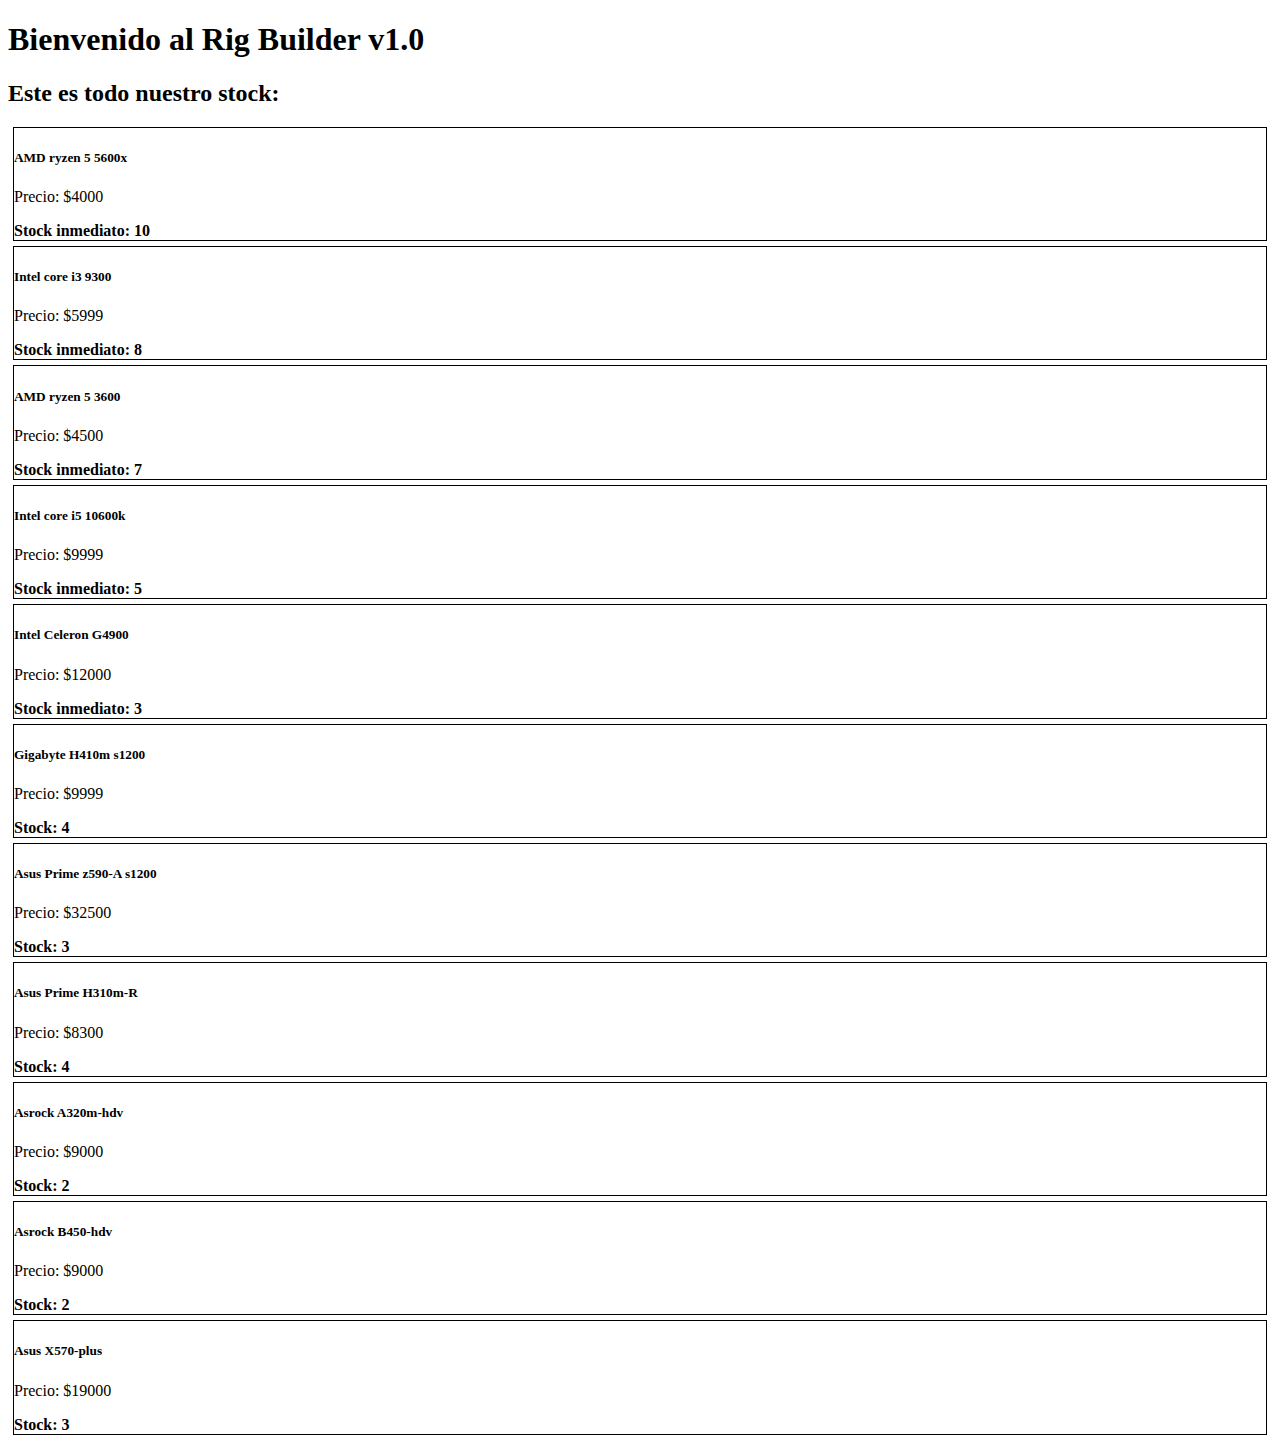
==== index.html @ c424ca00 "first commit" ====
<!DOCTYPE html>
<html lang="en">
<head>
    <meta charset="UTF-8">
    <meta http-equiv="X-UA-Compatible" content="IE=edge">
    <meta name="viewport" content="width=device-width, initial-scale=1.0">
    <link rel="stylesheet" href="style.css">
    <title>Rig Builder</title>
</head>
<body>
    <h1>Bienvenido al Rig Builder v1.0</h1>

    <h2>Este es todo nuestro stock:</h2>

    <script src="builder.js"></script>
    
</body>
</html>
---- style.css ----
div {
    border: 1px solid black;
    padding: 0;
    margin: 5px;
}
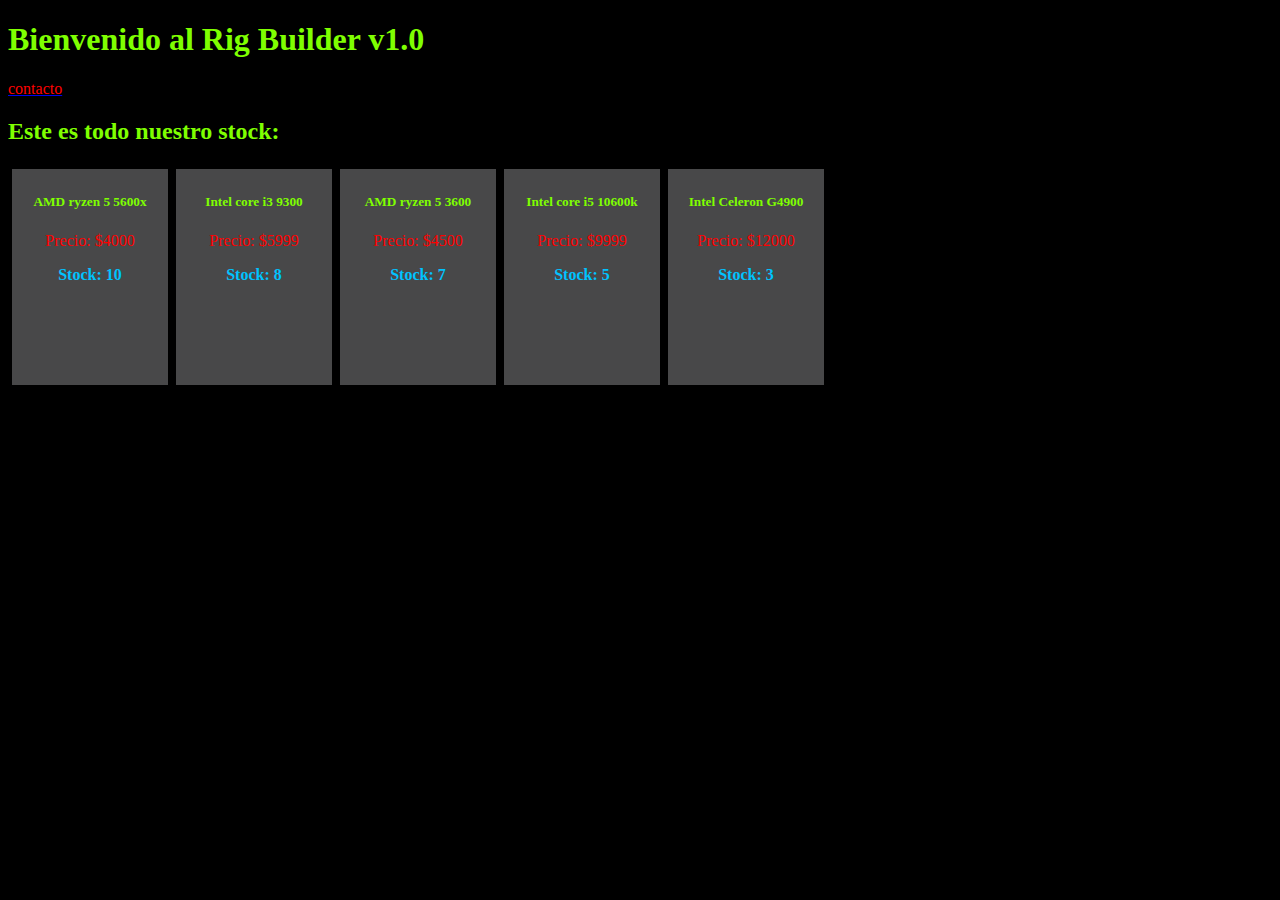
==== commit 3d3f0f8a: "adding jqeuery" ====
--- a/index.html
+++ b/index.html
@@ -5,14 +5,20 @@
     <meta http-equiv="X-UA-Compatible" content="IE=edge">
     <meta name="viewport" content="width=device-width, initial-scale=1.0">
     <link rel="stylesheet" href="style.css">
-    <title>Rig Builder</title>
+    <title>Rig Builder</title> 
+    <script src="https://code.jquery.com/jquery-3.6.0.min.js" integrity="sha256-/xUj+3OJU5yExlq6GSYGSHk7tPXikynS7ogEvDej/m4=" crossorigin="anonymous"></script>
 </head>
 <body>
     <h1>Bienvenido al Rig Builder v1.0</h1>
 
-    <h2>Este es todo nuestro stock:</h2>
+    <a href="contacto.html"><p>contacto</p></a>
 
+    <h2 id="titulo">Este es todo nuestro stock:</h2>
+    
+
+    <script src="carrito.js"></script>
     <script src="builder.js"></script>
     
 </body>
-</html>+
+</html>
--- a/style.css
+++ b/style.css
@@ -1,5 +1,46 @@
+body {
+    background-color: rgb(0, 0, 0);
+}
+h1, h2 , h3{
+    color: chartreuse;
+}
+
+p {
+    color: rgb(255, 0, 0);
+}
+
+b {
+    color: rgb(0, 195, 255);
+}
+
+h5 {
+    color: chartreuse;
+}
 div {
     border: 1px solid black;
     padding: 0;
     margin: 5px;
+}
+
+.procesadoresEnStock, .mothersEnStock, .ramsEnStock, .discosEnStock {
+    background-color: rgb(72, 72, 73);
+    width: 150px;
+    height: 210px;
+    display: inline-block;
+    text-align: center;
+    margin: 3px;
+    padding: 3px;
+}
+
+.procesadoresEnStock:hover, .mothersEnStock:hover, .ramsEnStock:hover, .discosEnStock:hover{
+    background-color: rgb(61, 61, 87);
+}
+
+.carrito {
+    background-color: rgb(72, 72, 73);
+    width:  150px;
+    height: 80px;
+    text-align: center;
+    margin: 3px;
+    padding: 3px;
 }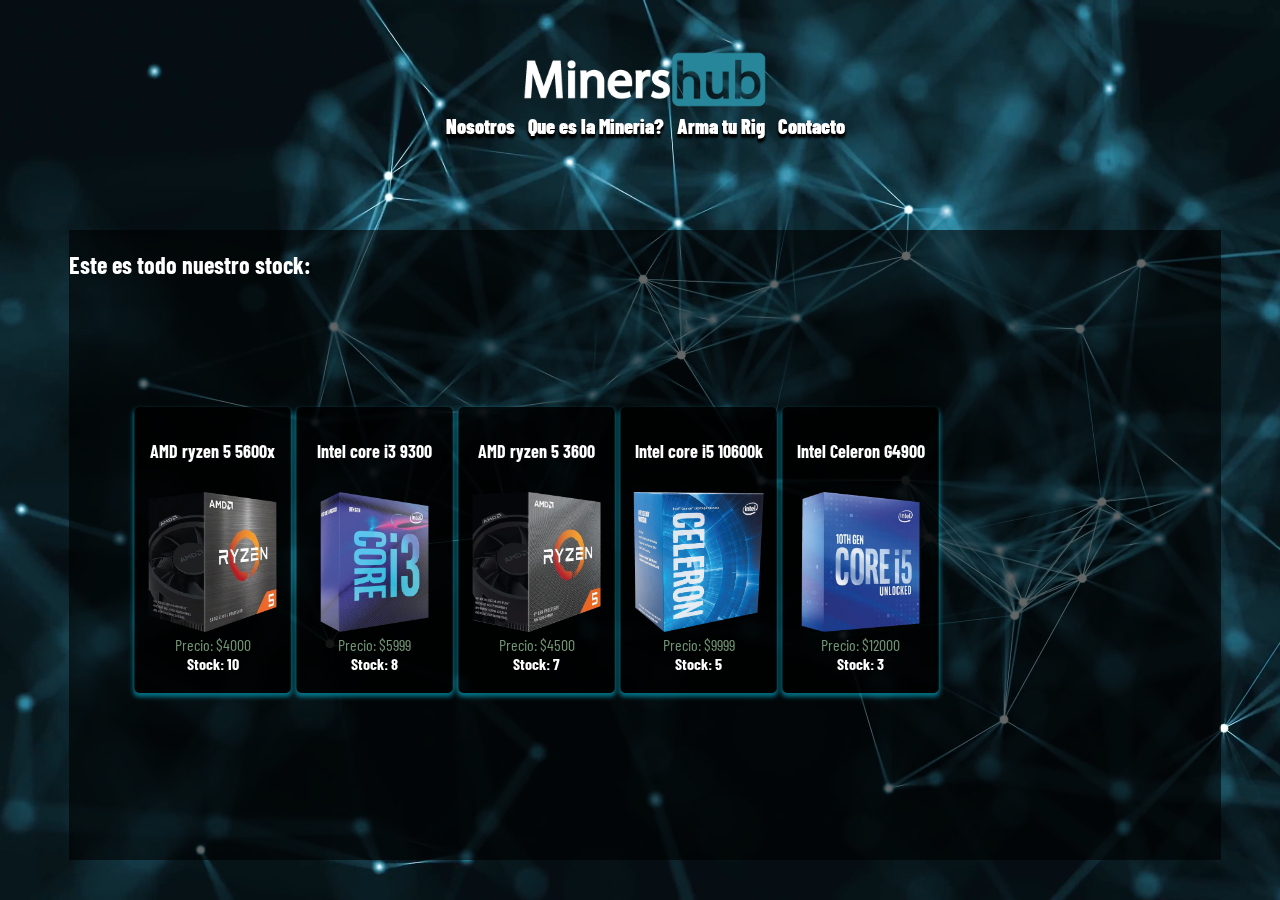
==== commit e811f3c3: "trabajo de css" ====
--- a/index.html
+++ b/index.html
@@ -4,17 +4,35 @@
     <meta charset="UTF-8">
     <meta http-equiv="X-UA-Compatible" content="IE=edge">
     <meta name="viewport" content="width=device-width, initial-scale=1.0">
+    <link href="https://fonts.googleapis.com/css2?family=Barlow+Condensed:wght@100&display=swap" rel="stylesheet">
     <link rel="stylesheet" href="style.css">
     <title>Rig Builder</title> 
     <script src="https://code.jquery.com/jquery-3.6.0.min.js" integrity="sha256-/xUj+3OJU5yExlq6GSYGSHk7tPXikynS7ogEvDej/m4=" crossorigin="anonymous"></script>
 </head>
 <body>
-    <h1>Bienvenido al Rig Builder v1.0</h1>
+    
+    <div id="header">
+      <img src="Media/logo.png" class="logo">
+      <ul>
+        <li><a class="links" href="contacto.html">Nosotros</a></li>
+        <li><a class="links" href="contacto.html">Que es la Mineria?</a></li>
+        <li><a class="links" href="contacto.html">Arma tu Rig</a></li>
+        <li><a class="links" href="contacto.html">Contacto</a></li>
+      </ul>
+      
+    </div>
+    
 
-    <a href="contacto.html"><p>contacto</p></a>
+    
 
-    <h2 id="titulo">Este es todo nuestro stock:</h2>
+    <div id="shadeBG">
+      <h2 id="titulo">Este es todo nuestro stock:</h2>
+      <div id="app">
+      </div>  
+    </div>
     
+    <video src="Media/neural.mp4" id="videoBG" autoplay muted loop></video>
+
 
     <script src="carrito.js"></script>
     <script src="builder.js"></script>
--- a/style.css
+++ b/style.css
@@ -1,39 +1,115 @@
+* {
+    font-family: 'Barlow Condensed', sans-serif;
+}
 body {
-    background-color: rgb(0, 0, 0);
+    margin: 0;
+    padding: 0;
 }
+
+#header{
+    position: fixed;
+    top: 10%;
+    left: 50%;
+    transform: translate(-50%,-50%);
+    width: fit-content;
+    
+}
+
+.logo {
+    display: block;
+    margin: auto;
+    height: 54px;
+    width: auto;
+    
+}
+
+#shadeBG{
+    position: fixed;
+    top: 60%;
+    left: 50%;
+    transform: translate(-50%,-50%);
+    background: rgb(0, 0, 0, 0.6);
+    width: 90%;
+    height: 70%;
+    overflow-y: hidden;
+}
+
+#videoBG {
+    position: fixed;
+    z-index: -1;
+    
+}
+
+ul {
+    padding: 0;
+    margin: 0;
+    margin-top: 7px;
+}
+ul li {
+    display: inline;
+    margin: 5px;
+}
+
+a {
+    text-decoration: none;
+    color: rgb(255, 255, 255);
+    font-size: 20px;
+    font-weight: 900;
+    text-shadow: 0px 3px 2px black, 0px 2px 1px black, 0px 4px 3px black, 0px 1px 1px black;
+}
+
+a:hover {
+    text-shadow: 3px 3px 10px rgba(0, 217, 255, 0.7);
+}
+
+
 h1, h2 , h3{
-    color: chartreuse;
+    color: rgb(255, 255, 255);
 }
 
 p {
-    color: rgb(255, 0, 0);
+    color: rgb(114, 150, 118);
+    margin: 0 3px 0 3px;
 }
 
 b {
-    color: rgb(0, 195, 255);
+    color: rgb(255, 255, 255);
+    
 }
 
 h5 {
-    color: chartreuse;
+    font-size: large;
+    color: rgb(255, 255, 255);
 }
+
 div {
-    border: 1px solid black;
     padding: 0;
     margin: 5px;
 }
 
+#app {
+    position: fixed;
+    top: 50%;
+    left: 50%;
+    transform: translate(-50%,-50%);
+    width: 90%;
+}
+
 .procesadoresEnStock, .mothersEnStock, .ramsEnStock, .discosEnStock {
-    background-color: rgb(72, 72, 73);
+    background-color: rgba(0, 0, 0, 0.795);
     width: 150px;
-    height: 210px;
+    height: 280px;
     display: inline-block;
     text-align: center;
     margin: 3px;
     padding: 3px;
+    border-radius: 5px;
+    box-shadow: 0px 3px 4px 1px rgba(0, 217, 255, 0.479);
 }
 
 .procesadoresEnStock:hover, .mothersEnStock:hover, .ramsEnStock:hover, .discosEnStock:hover{
-    background-color: rgb(61, 61, 87);
+    background-color: rgb(0, 0, 0);
+    transform: scale(1.03);
 }
 
 .carrito {
@@ -43,4 +119,24 @@
     text-align: center;
     margin: 3px;
     padding: 3px;
+}
+
+.imagenes-proce{
+    height: 50%;
+    width: auto;
+}
+
+
+
+@media (min-aspect-ratio: 16/9) {
+    #videoBG {
+        width:100%;
+        height: auto;
+    }
+}
+@media (max-aspect-ratio: 16/9) {
+    #videoBG { 
+        width:auto;
+        height: 100%;
+    }
 }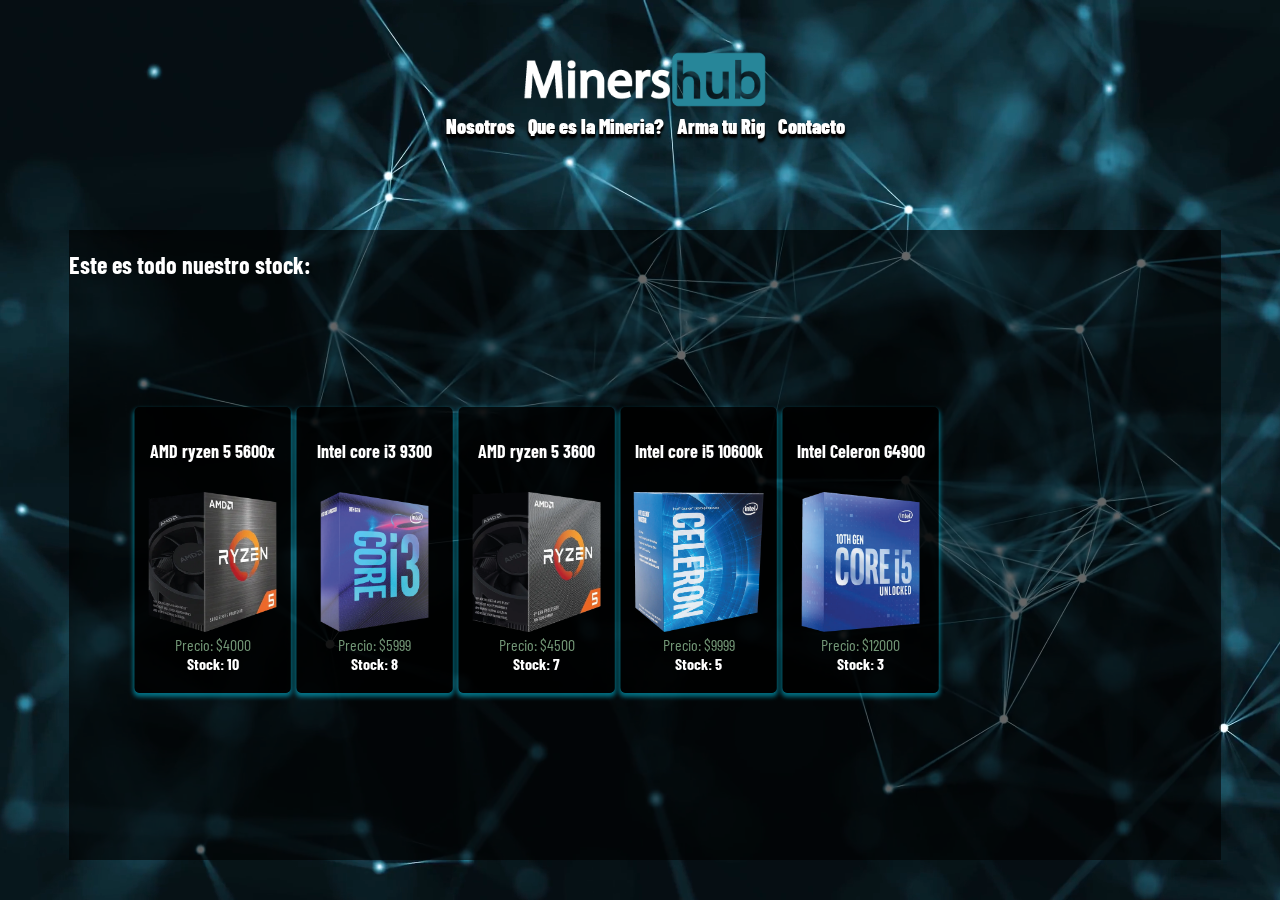
==== commit 073ce79a: "Add files via upload" ====
--- a/index.html
+++ b/index.html
@@ -1,42 +1,42 @@
-<!DOCTYPE html>
-<html lang="en">
-<head>
-    <meta charset="UTF-8">
-    <meta http-equiv="X-UA-Compatible" content="IE=edge">
-    <meta name="viewport" content="width=device-width, initial-scale=1.0">
-    <link href="https://fonts.googleapis.com/css2?family=Barlow+Condensed:wght@100&display=swap" rel="stylesheet">
-    <link rel="stylesheet" href="style.css">
-    <title>Rig Builder</title> 
-    <script src="https://code.jquery.com/jquery-3.6.0.min.js" integrity="sha256-/xUj+3OJU5yExlq6GSYGSHk7tPXikynS7ogEvDej/m4=" crossorigin="anonymous"></script>
-</head>
-<body>
-    
-    <div id="header">
-      <img src="Media/logo.png" class="logo">
-      <ul>
-        <li><a class="links" href="contacto.html">Nosotros</a></li>
-        <li><a class="links" href="contacto.html">Que es la Mineria?</a></li>
-        <li><a class="links" href="contacto.html">Arma tu Rig</a></li>
-        <li><a class="links" href="contacto.html">Contacto</a></li>
-      </ul>
-      
-    </div>
-    
-
-    
-
-    <div id="shadeBG">
-      <h2 id="titulo">Este es todo nuestro stock:</h2>
-      <div id="app">
-      </div>  
-    </div>
-    
-    <video src="Media/neural.mp4" id="videoBG" autoplay muted loop></video>
-
-
-    <script src="carrito.js"></script>
-    <script src="builder.js"></script>
-    
-</body>
-
-</html>
+<!DOCTYPE html>
+<html lang="en">
+<head>
+    <meta charset="UTF-8">
+    <meta http-equiv="X-UA-Compatible" content="IE=edge">
+    <meta name="viewport" content="width=device-width, initial-scale=1.0">
+    <link href="https://fonts.googleapis.com/css2?family=Barlow+Condensed:wght@100&display=swap" rel="stylesheet">
+    <link rel="stylesheet" href="style.css">
+    <title>Rig Builder</title> 
+    <script src="https://code.jquery.com/jquery-3.6.0.min.js" integrity="sha256-/xUj+3OJU5yExlq6GSYGSHk7tPXikynS7ogEvDej/m4=" crossorigin="anonymous"></script>
+</head>
+<body>
+    
+    <div id="header">
+      <img src="Media/logo.png" class="logo">
+      <ul>
+        <li><a class="links" href="contacto.html">Nosotros</a></li>
+        <li><a class="links" href="contacto.html">Que es la Mineria?</a></li>
+        <li><a class="links" href="contacto.html">Arma tu Rig</a></li>
+        <li><a class="links" href="contacto.html">Contacto</a></li>
+      </ul>
+      
+    </div>
+    
+
+    
+
+    <div id="shadeBG">
+      <h2 id="titulo">Este es todo nuestro stock:</h2>
+      <div id="app">
+      </div>  
+    </div>
+    
+    <video src="Media/neural.mp4" id="videoBG" autoplay muted loop></video>
+
+
+    <script src="carrito.js"></script>
+    <script src="builder.js"></script>
+    
+</body>
+
+</html>
--- a/style.css
+++ b/style.css
@@ -1,142 +1,142 @@
-* {
-    font-family: 'Barlow Condensed', sans-serif;
-}
-body {
-    margin: 0;
-    padding: 0;
-}
-
-#header{
-    position: fixed;
-    top: 10%;
-    left: 50%;
-    transform: translate(-50%,-50%);
-    width: fit-content;
-    
-}
-
-.logo {
-    display: block;
-    margin: auto;
-    height: 54px;
-    width: auto;
-    
-}
-
-#shadeBG{
-    position: fixed;
-    top: 60%;
-    left: 50%;
-    transform: translate(-50%,-50%);
-    background: rgb(0, 0, 0, 0.6);
-    width: 90%;
-    height: 70%;
-    overflow-y: hidden;
-}
-
-#videoBG {
-    position: fixed;
-    z-index: -1;
-    
-}
-
-ul {
-    padding: 0;
-    margin: 0;
-    margin-top: 7px;
-}
-ul li {
-    display: inline;
-    margin: 5px;
-}
-
-a {
-    text-decoration: none;
-    color: rgb(255, 255, 255);
-    font-size: 20px;
-    font-weight: 900;
-    text-shadow: 0px 3px 2px black, 0px 2px 1px black, 0px 4px 3px black, 0px 1px 1px black;
-}
-
-a:hover {
-    text-shadow: 3px 3px 10px rgba(0, 217, 255, 0.7);
-}
-
-
-h1, h2 , h3{
-    color: rgb(255, 255, 255);
-}
-
-p {
-    color: rgb(114, 150, 118);
-    margin: 0 3px 0 3px;
-}
-
-b {
-    color: rgb(255, 255, 255);
-    
-}
-
-h5 {
-    font-size: large;
-    color: rgb(255, 255, 255);
-}
-
-div {
-    padding: 0;
-    margin: 5px;
-}
-
-#app {
-    position: fixed;
-    top: 50%;
-    left: 50%;
-    transform: translate(-50%,-50%);
-    width: 90%;
-}
-
-.procesadoresEnStock, .mothersEnStock, .ramsEnStock, .discosEnStock {
-    background-color: rgba(0, 0, 0, 0.795);
-    width: 150px;
-    height: 280px;
-    display: inline-block;
-    text-align: center;
-    margin: 3px;
-    padding: 3px;
-    border-radius: 5px;
-    box-shadow: 0px 3px 4px 1px rgba(0, 217, 255, 0.479);
-}
-
-.procesadoresEnStock:hover, .mothersEnStock:hover, .ramsEnStock:hover, .discosEnStock:hover{
-    background-color: rgb(0, 0, 0);
-    transform: scale(1.03);
-}
-
-.carrito {
-    background-color: rgb(72, 72, 73);
-    width:  150px;
-    height: 80px;
-    text-align: center;
-    margin: 3px;
-    padding: 3px;
-}
-
-.imagenes-proce{
-    height: 50%;
-    width: auto;
-}
-
-
-
-@media (min-aspect-ratio: 16/9) {
-    #videoBG {
-        width:100%;
-        height: auto;
-    }
-}
-@media (max-aspect-ratio: 16/9) {
-    #videoBG { 
-        width:auto;
-        height: 100%;
-    }
+* {
+    font-family: 'Barlow Condensed', sans-serif;
+}
+body {
+    margin: 0;
+    padding: 0;
+}
+
+#header{
+    position: fixed;
+    top: 10%;
+    left: 50%;
+    transform: translate(-50%,-50%);
+    width: fit-content;
+    
+}
+
+.logo {
+    display: block;
+    margin: auto;
+    height: 54px;
+    width: auto;
+    
+}
+
+#shadeBG{
+    position: fixed;
+    top: 60%;
+    left: 50%;
+    transform: translate(-50%,-50%);
+    background: rgb(0, 0, 0, 0.6);
+    width: 90%;
+    height: 70%;
+    overflow-y: hidden;
+}
+
+#videoBG {
+    position: fixed;
+    z-index: -1;
+    
+}
+
+ul {
+    padding: 0;
+    margin: 0;
+    margin-top: 7px;
+}
+ul li {
+    display: inline;
+    margin: 5px;
+}
+
+a {
+    text-decoration: none;
+    color: rgb(255, 255, 255);
+    font-size: 20px;
+    font-weight: 900;
+    text-shadow: 0px 3px 2px black, 0px 2px 1px black, 0px 4px 3px black, 0px 1px 1px black;
+}
+
+a:hover {
+    text-shadow: 3px 3px 10px rgba(0, 217, 255, 0.7);
+}
+
+
+h1, h2 , h3{
+    color: rgb(255, 255, 255);
+}
+
+p {
+    color: rgb(114, 150, 118);
+    margin: 0 3px 0 3px;
+}
+
+b {
+    color: rgb(255, 255, 255);
+    
+}
+
+h5 {
+    font-size: large;
+    color: rgb(255, 255, 255);
+}
+
+div {
+    padding: 0;
+    margin: 5px;
+}
+
+#app {
+    position: fixed;
+    top: 50%;
+    left: 50%;
+    transform: translate(-50%,-50%);
+    width: 90%;
+}
+
+.procesadoresEnStock, .mothersEnStock, .ramsEnStock, .discosEnStock {
+    background-color: rgba(0, 0, 0, 0.795);
+    width: 150px;
+    height: 280px;
+    display: inline-block;
+    text-align: center;
+    margin: 3px;
+    padding: 3px;
+    border-radius: 5px;
+    box-shadow: 0px 3px 4px 1px rgba(0, 217, 255, 0.479);
+}
+
+.procesadoresEnStock:hover, .mothersEnStock:hover, .ramsEnStock:hover, .discosEnStock:hover{
+    background-color: rgb(0, 0, 0);
+    transform: scale(1.03);
+}
+
+.carrito {
+    background-color: rgb(72, 72, 73);
+    width:  150px;
+    height: 80px;
+    text-align: center;
+    margin: 3px;
+    padding: 3px;
+}
+
+.imagenes-proce{
+    height: 50%;
+    width: auto;
+}
+
+
+
+@media (min-aspect-ratio: 16/9) {
+    #videoBG {
+        width:100%;
+        height: auto;
+    }
+}
+@media (max-aspect-ratio: 16/9) {
+    #videoBG { 
+        width:auto;
+        height: 100%;
+    }
 }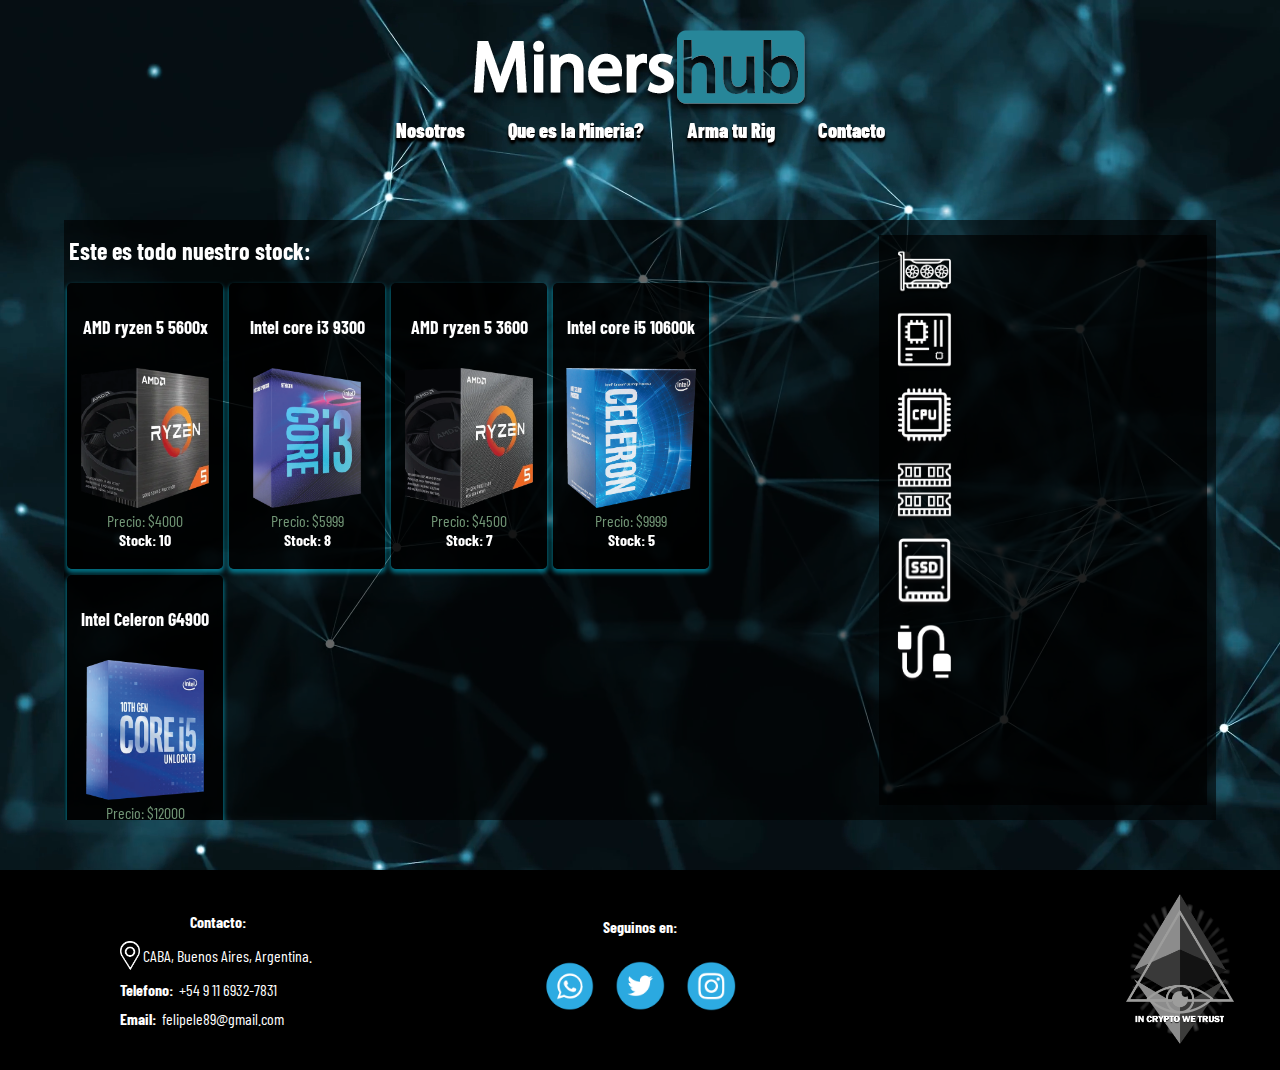
==== commit e73ed1a7: "Add files via upload" ====
--- a/index.html
+++ b/index.html
@@ -10,33 +10,92 @@
     <script src="https://code.jquery.com/jquery-3.6.0.min.js" integrity="sha256-/xUj+3OJU5yExlq6GSYGSHk7tPXikynS7ogEvDej/m4=" crossorigin="anonymous"></script>
 </head>
 <body>
-    
-    <div id="header">
-      <img src="Media/logo.png" class="logo">
-      <ul>
-        <li><a class="links" href="contacto.html">Nosotros</a></li>
-        <li><a class="links" href="contacto.html">Que es la Mineria?</a></li>
-        <li><a class="links" href="contacto.html">Arma tu Rig</a></li>
-        <li><a class="links" href="contacto.html">Contacto</a></li>
-      </ul>
+
+  <header>
+
+      <div id="logo">
+        <img src="Media/logo-blur.png" class="logo__img">
+      </div>
+
+      <div id="menu">
+        <ul>
+          <li><a class="links" href="contacto.html">Nosotros</a></li>
+          <li><a class="links" href="contacto.html">Que es la Mineria?</a></li>
+          <li><a class="links" href="contacto.html">Arma tu Rig</a></li>
+          <li><a class="links" href="contacto.html">Contacto</a></li>
+        </ul>
+      </div>
+      
+    </header>
+  <main>
+
+    <div id="shadeBG">
+
+      <div id="shadeBG__body">
+
+        <div id="shadeBG__body--header">
+          <h2 id="headerText">Este es todo nuestro stock:</h2>
+        </div>
+
+        <div id="shadeBG__body--app">
+          <div id="builder">
+          </div>
+        </div>
+      </div>
+
+      <div id="shadeBG__aside">
+        <div id="shadeBG__aside--rigInfo">
+          <img src="Media/gpu-logo.png" class="carrito-aside" id="gpu-logo">
+          <img src="Media/mother-logo_1.png" class="carrito-aside" id="mother-logo">
+          <img src="Media/cpu-logo_1.png" class="carrito-aside" id="cpu-logo">
+          <img src="Media/ram-logo.png" class="carrito-aside" id="ram-logo">
+          <img src="Media/ssd-logo.png" class="carrito-aside" id="ssd-logo">
+          <img src="Media/cables-logo.png"class="carrito-aside" id="cables-logo">
+        </div>
+      </div>
       
     </div>
-    
 
-    
+      
 
-    <div id="shadeBG">
-      <h2 id="titulo">Este es todo nuestro stock:</h2>
-      <div id="app">
-      </div>  
-    </div>
-    
-    <video src="Media/neural.mp4" id="videoBG" autoplay muted loop></video>
+  </main>  
+    <footer>
+        <div id="contacto-footer">
+          <b>Contacto:</b>
+          <div id="contacto-footerCenter">
+            <div class="contacto-linea" id="geo-linea">
+              <img src="Media/geo-logo2.png" class="geo"> <p>CABA, Buenos Aires, Argentina.</p>
+            </div>
 
+            <div class="contacto-linea">
+              <b>Telefono:</b> <p>+54 9 11 6932-7831</p>
+            </div>
+
+            <div class="contacto-linea">
+              <b>Email:</b> <p>felipele89@gmail.com</p>
+            </div>
+          </div>
+        </div>
+
+        <div id="redes-footer">
+          <b>Seguinos en:</b>
+          <div id="redes-footerImg">
+            <img src="Media/wpp-logo.png" class="media">
+            <img src="Media/tw-logo.png" class="media">
+            <img src="Media/ig-logo.png" class="media">
+          </div>
+        </div>
+
+        <div id="meme-logo">
+          <div id="meme-container">
+            <img src="Media/eth-icwt.png" id="meme-img">
+          </div>
+        </div>
+    </footer>
 
     <script src="carrito.js"></script>
     <script src="builder.js"></script>
-    
+  <video src="Media/neural.mp4" id="videoBG" autoplay muted loop></video>  
 </body>
 
 </html>
--- a/style.css
+++ b/style.css
@@ -1,37 +1,123 @@
 * {
     font-family: 'Barlow Condensed', sans-serif;
 }
+
 body {
     margin: 0;
     padding: 0;
-}
-
-#header{
-    position: fixed;
-    top: 10%;
-    left: 50%;
-    transform: translate(-50%,-50%);
-    width: fit-content;
-    
-}
-
-.logo {
-    display: block;
-    margin: auto;
+    display: flex;
+    flex-direction: column;
+}
+
+header {
+    display: flex;
+    flex-direction: column;
+    width: 100%;
+    height: 170px;
+    justify-content: center;
+    align-items: center;
+}
+
+main {
+    display: flex;
+    flex-direction: column;
+    width: 100%;
+    height: 700px;
+    justify-content: center;
+    align-items: center;
+}
+
+footer {
+    width: 100%;
+    height: 10%;
+}
+
+
+#logo {
     height: 54px;
     width: auto;
-    
+    margin-bottom: 20px;
+}
+
+.logo__img {
+    position: relative;
+    top: -30px;
+}
+
+#menu {
+    height: fit-content;
+    width: auto;
+    z-index: 2;
 }
 
 #shadeBG{
-    position: fixed;
-    top: 60%;
-    left: 50%;
-    transform: translate(-50%,-50%);
     background: rgb(0, 0, 0, 0.6);
     width: 90%;
-    height: 70%;
+    height: 600px;
     overflow-y: hidden;
+    display: flex;
+    flex-direction: row;
+}
+
+#shadeBG__body {
+    display: flex;
+    flex-direction: column;
+    height: 100%;
+    width: 70%;
+    overflow: hidden;
+}
+
+#shadeBG__aside {
+    display: flex;
+    flex-direction: column;
+    height: 100%;
+    width: 30%;
+    align-items: center;
+    justify-content: center;
+}
+
+#shadeBG__aside--rigInfo {
+    background-color: rgba(0, 0, 0, 0.699);
+    height: 95%;
+    width: 95%;
+    display: flex;
+    flex-direction: column;
+}
+
+.carrito-aside {
+    width: 60px;
+    height: auto;
+    margin: 15px 10px 0px 15px;
+}
+
+#shadeBG__body--header {
+    width: 100%;
+    height: 10%;
+    display: flex;
+    flex-direction: row;
+    justify-content: flex-start;
+    align-items: center;
+}
+
+#shadeBG__body--app {
+    width: 100%;
+    height: 90%;
+    overflow: hidden;
+    display: flex;
+    justify-content: center;
+    align-items: flex-start;
+    overflow-y: scroll;
+    padding-right: 20px;
+}
+
+#builder {
+    width: fit-content;
+    height: fit-content;
+    
+}
+
+#headerText {
+    margin-left: 5px;
 }
 
 #videoBG {
@@ -43,14 +129,15 @@
 ul {
     padding: 0;
     margin: 0;
-    margin-top: 7px;
+    margin-top: 15px;
 }
 ul li {
     display: inline;
-    margin: 5px;
+    margin: 20px;
 }
 
 a {
+    display: inline-block;
     text-decoration: none;
     color: rgb(255, 255, 255);
     font-size: 20px;
@@ -60,7 +147,9 @@
 
 a:hover {
     text-shadow: 3px 3px 10px rgba(0, 217, 255, 0.7);
-}
+    transform: scale(1.04);
+}
+
 
 
 h1, h2 , h3{
@@ -82,18 +171,6 @@
     color: rgb(255, 255, 255);
 }
 
-div {
-    padding: 0;
-    margin: 5px;
-}
-
-#app {
-    position: fixed;
-    top: 50%;
-    left: 50%;
-    transform: translate(-50%,-50%);
-    width: 90%;
-}
 
 .procesadoresEnStock, .mothersEnStock, .ramsEnStock, .discosEnStock {
     background-color: rgba(0, 0, 0, 0.795);
@@ -126,7 +203,98 @@
     width: auto;
 }
 
-
+footer {
+    width: 100%;
+    height: 200px;
+    background-color: black;
+    display: flex;
+    flex-direction: row;
+    align-items: center;
+    justify-content: center;
+}
+
+#contacto-footer {
+    height: 90%;
+    width: 33%;
+    display: flex;
+    flex-direction: column;
+    justify-content: center;
+    align-items: center;
+}
+
+#contacto-footerCenter {
+    display: flex;
+    flex-direction: column;
+    justify-content: center;
+    align-items: flex-start;
+}
+
+.contacto-linea {
+    margin-top: 10px;
+}
+
+#geo-linea {
+    display: flex;
+    flex-direction: row;
+    align-items: center;
+}
+
+#redes-footer {
+    height: 90%;
+    width: 33%;
+    display: flex;
+    flex-direction: column;
+    justify-content: center;
+    align-items: center;
+}
+
+#meme-logo {
+    height: 90%;
+    width: 33%;
+    display: flex;
+    flex-direction: row;
+    justify-content: flex-end;
+    align-items: center;
+}
+
+#meme-container {
+    width: fit-content;
+    height: fit-content;
+    margin-right: 40px;
+}
+
+#meme-img {
+    height: 150px;
+    width: auto;
+}
+
+.geo {
+    width: 20px;
+    height: auto;
+}
+
+.media {
+    display: inline;
+    width: 50px;
+    height: auto;
+    margin: 9px;
+    margin-top: 25px;
+}
+
+.media:hover {
+    transform: scale(1.04);
+}
+
+footer b, footer p {
+    display: inline-block;
+    vertical-align: top;
+    color: white;
+}
+
+#redes-footerImg {
+    display: block;
+    
+}
 
 @media (min-aspect-ratio: 16/9) {
     #videoBG {
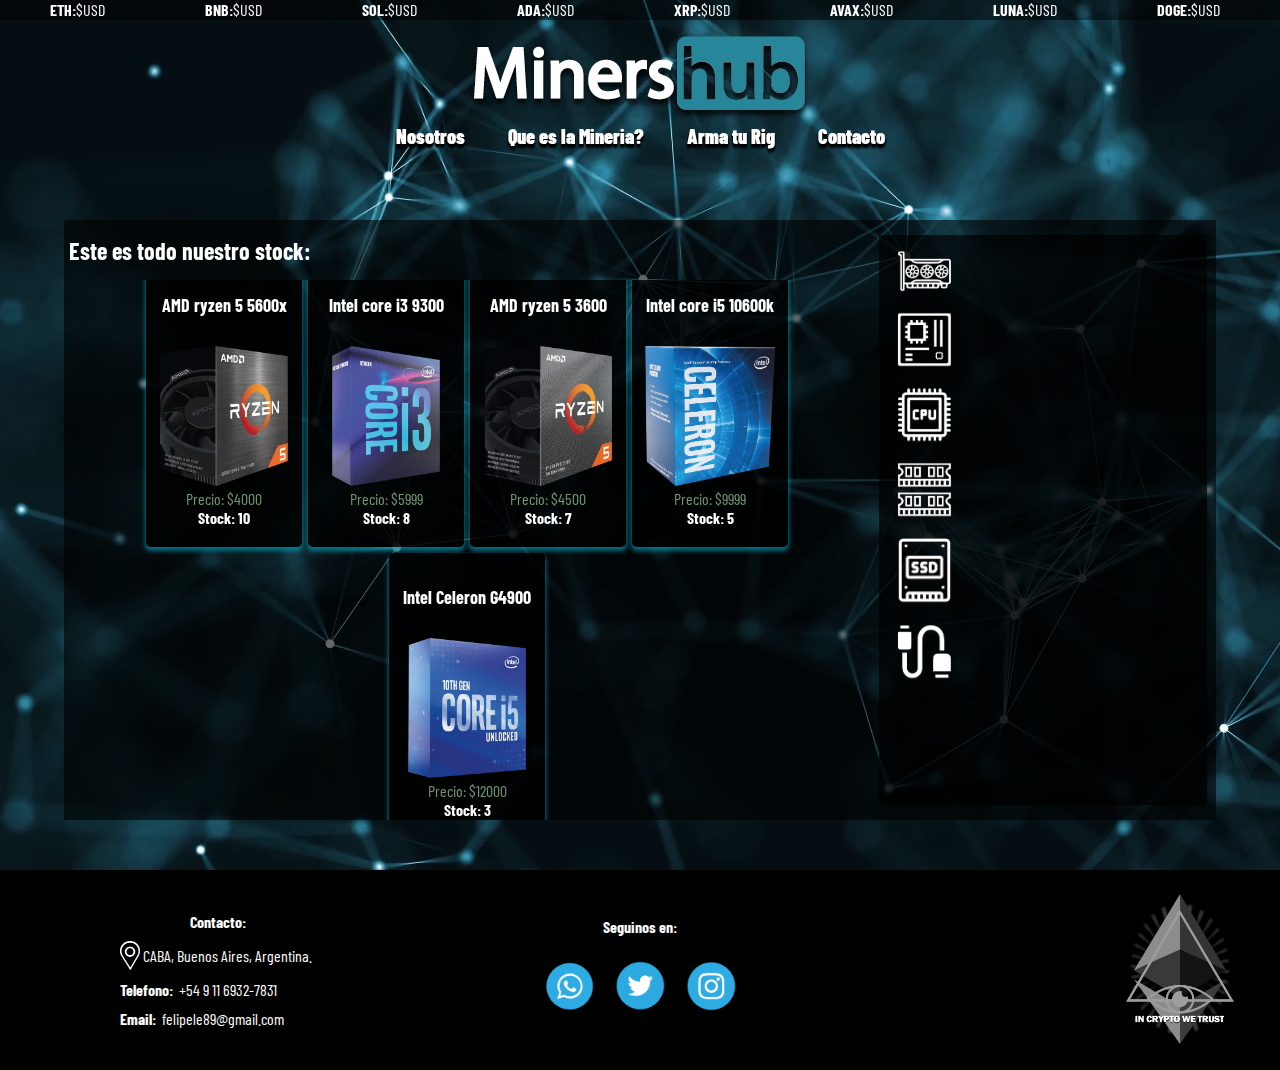
==== commit 4aee75da: "trabajo en css y pulido de js" ====
--- a/index.html
+++ b/index.html
@@ -6,12 +6,19 @@
     <meta name="viewport" content="width=device-width, initial-scale=1.0">
     <link href="https://fonts.googleapis.com/css2?family=Barlow+Condensed:wght@100&display=swap" rel="stylesheet">
     <link rel="stylesheet" href="style.css">
+    <link rel="stylesheet" href="loop.css">
     <title>Rig Builder</title> 
+    <link rel="icon" href="Media/favicon.png" type="image/icon type">
     <script src="https://code.jquery.com/jquery-3.6.0.min.js" integrity="sha256-/xUj+3OJU5yExlq6GSYGSHk7tPXikynS7ogEvDej/m4=" crossorigin="anonymous"></script>
 </head>
 <body>
 
   <header>
+
+      <div id="loop__body">
+        <div id="loop__body--track">
+        </div>
+      </div>
 
       <div id="logo">
         <img src="Media/logo-blur.png" class="logo__img">
@@ -93,9 +100,14 @@
         </div>
     </footer>
 
+    <script src="loop.js"></script>
+    <script src="productos.js"></script>
     <script src="carrito.js"></script>
     <script src="builder.js"></script>
+    
+
   <video src="Media/neural.mp4" id="videoBG" autoplay muted loop></video>  
+
 </body>
 
 </html>
--- a/style.css
+++ b/style.css
@@ -14,7 +14,6 @@
     flex-direction: column;
     width: 100%;
     height: 170px;
-    justify-content: center;
     align-items: center;
 }
 
@@ -104,16 +103,21 @@
     height: 90%;
     overflow: hidden;
     display: flex;
-    justify-content: center;
-    align-items: flex-start;
+    flex-direction: column;
+    justify-content: center;
+    align-items: center;
     overflow-y: scroll;
     padding-right: 20px;
+    
 }
 
 #builder {
     width: fit-content;
     height: fit-content;
-    
+    display: flex;
+    justify-content: center;
+    align-items: center;
+    flex-wrap: wrap;
 }
 
 #headerText {
@@ -189,6 +193,10 @@
     transform: scale(1.03);
 }
 
+.ramsEnStock h5, .discosEnStock h5 {
+    margin: 25px 0 25px 0;
+}
+
 .carrito {
     background-color: rgb(72, 72, 73);
     width:  150px;
@@ -198,10 +206,12 @@
     padding: 3px;
 }
 
-.imagenes-proce{
+.imagenes-proce {
     height: 50%;
     width: auto;
-}
+    
+}
+
 
 footer {
     width: 100%;
@@ -293,7 +303,28 @@
 
 #redes-footerImg {
     display: block;
-    
+}
+
+#boton {
+    margin-top: 10px;
+    background:#0066A2;
+    color:white;
+    border-style:outset;
+    border-color:#0066A2;
+    height:50px;
+    width:90%;
+    font-size: 20px;
+}
+
+#boton-contacto {
+    width: fit-content;
+    height: fit-content;
+    margin-top: 10px;
+    margin-left: 30px;
+    background:#0066A2;
+    color:white;
+    border-style:outset;
+    border-color:#0066A2;
 }
 
 @media (min-aspect-ratio: 16/9) {
--- a/loop.css
+++ b/loop.css
@@ -0,0 +1,68 @@
+#loop__body {
+    height: 20px;
+    width: 100%;
+    background-color: rgba(0, 0, 0, 0.479);
+    margin-bottom: 15px;
+    overflow: hidden;
+    position: relative;
+}
+
+#loop__body::before, #loop__body::after{
+    content: ' ';
+    position: absolute;
+    height: 20px;
+    width: 100%;
+    
+    z-index: 2;
+}
+
+#loop__body::before {
+    top: 0;
+    left: 0;
+}
+
+#loop__body::after{
+    top: 0;
+    right: 0;
+    transform: rotateZ(180deg);
+}
+
+#loop__body #loop__body--track {
+    display: flex;
+    width: calc(250px *2);
+    animation: scroll 50s infinite linear;
+}
+
+.criptos {
+    color: white;
+    margin: 0 50px 0 50px;
+}
+
+
+
+@keyframes scroll{
+    0% {
+        transform: translateX(-2000px);
+    }
+
+    100% {
+        transform: translateX(0px);
+    }
+}
+
+@media only screen and (max-width: 1500px) {
+    @keyframes scroll{
+        0% {
+            transform: translateX(-3000px);
+        }
+    
+        100% {
+            transform: translateX(1000px);
+        }
+    }
+}
+
+
+      
+
+
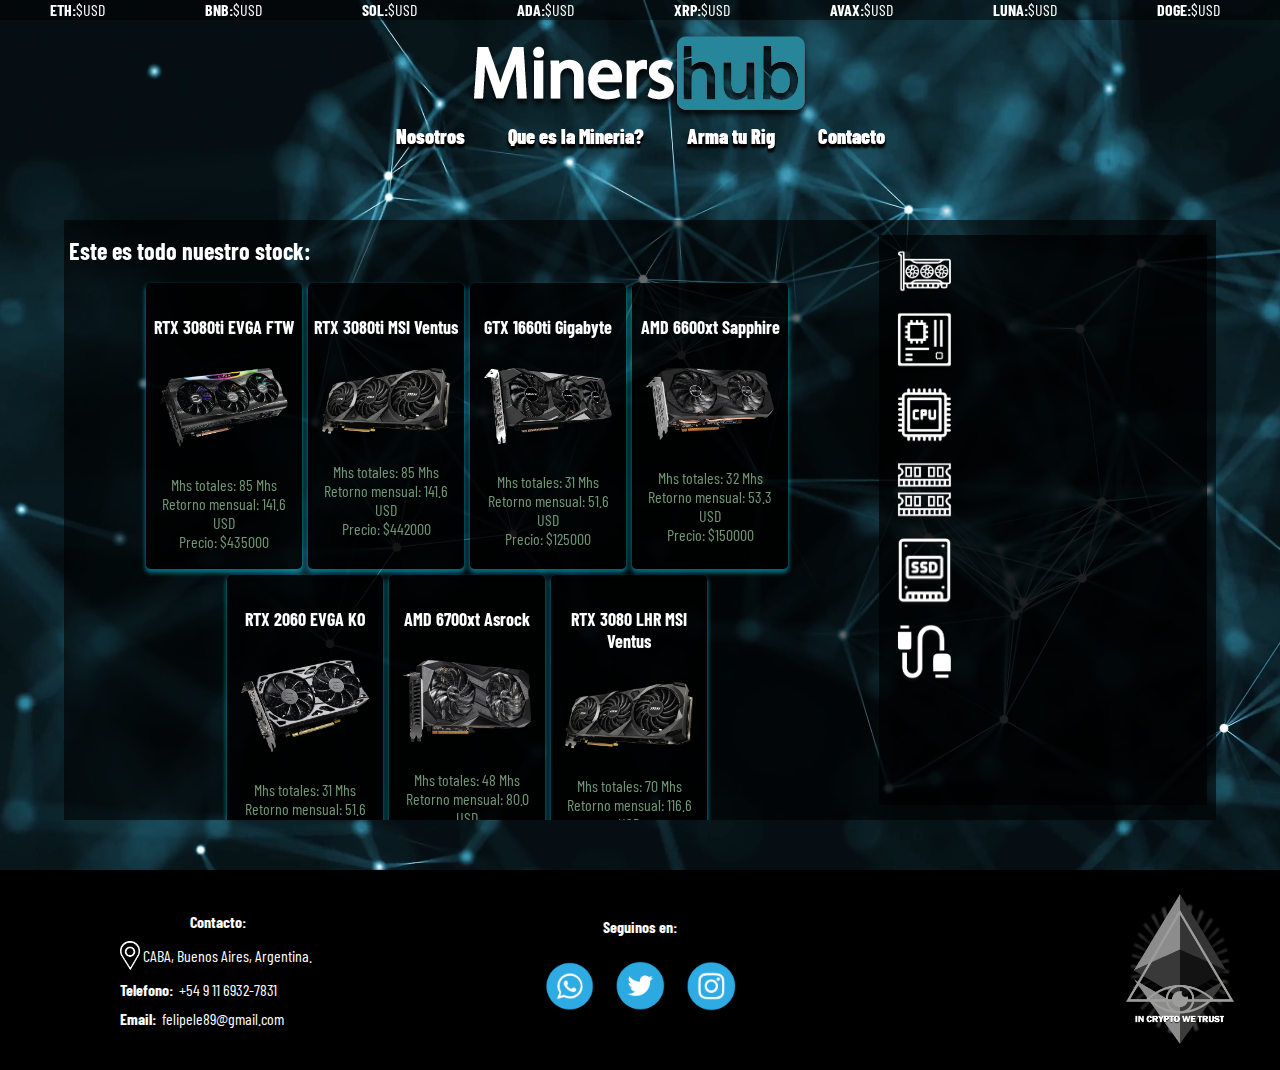
==== commit 4f6fcd0c: "update" ====
--- a/index.html
+++ b/index.html
@@ -52,12 +52,30 @@
 
       <div id="shadeBG__aside">
         <div id="shadeBG__aside--rigInfo">
-          <img src="Media/gpu-logo.png" class="carrito-aside" id="gpu-logo">
-          <img src="Media/mother-logo_1.png" class="carrito-aside" id="mother-logo">
-          <img src="Media/cpu-logo_1.png" class="carrito-aside" id="cpu-logo">
-          <img src="Media/ram-logo.png" class="carrito-aside" id="ram-logo">
-          <img src="Media/ssd-logo.png" class="carrito-aside" id="ssd-logo">
-          <img src="Media/cables-logo.png"class="carrito-aside" id="cables-logo">
+          <div class="aside__containers">
+            <img src="Media/gpu-logo.png" class="carrito-aside" id="gpu-logo">
+            <b id="gpu-aside"></b>
+          </div>
+          <div class="aside__containers">
+            <img src="Media/mother-logo_1.png" class="carrito-aside" id="mother-logo">
+            <b id="mot-aside"></b>
+          </div>
+          <div class="aside__containers">
+            <img src="Media/cpu-logo_1.png" class="carrito-aside" id="cpu-logo">
+            <b id="cpu-aside"></b>
+          </div>
+          <div class="aside__containers">
+            <img src="Media/ram-logo.png" class="carrito-aside" id="ram-logo">
+            <b id="ram-aside"></b>
+          </div>
+          <div class="aside__containers">
+            <img src="Media/ssd-logo.png" class="carrito-aside" id="ssd-logo">
+            <b id="ssd-aside"></b>
+          </div>
+          <div class="aside__containers">
+            <img src="Media/cables-logo.png"class="carrito-aside" id="cables-logo">
+            <b id="cables-aside"></b>
+          </div>
         </div>
       </div>
       
@@ -103,7 +121,9 @@
     <script src="loop.js"></script>
     <script src="productos.js"></script>
     <script src="carrito.js"></script>
-    <script src="builder.js"></script>
+    <script src="builder0.js"></script>
+    <script src="aside.js"></script>
+    <!-- <script src="builder.js"></script> -->
     
 
   <video src="Media/neural.mp4" id="videoBG" autoplay muted loop></video>  
--- a/style.css
+++ b/style.css
@@ -108,16 +108,17 @@
     align-items: center;
     overflow-y: scroll;
     padding-right: 20px;
-    
 }
 
 #builder {
-    width: fit-content;
-    height: fit-content;
-    display: flex;
-    justify-content: center;
-    align-items: center;
+    display: flex;
+    flex-direction: row;
+    justify-content: center;
+    align-items: center;
+    width: 100%;
+    height: 100%;
     flex-wrap: wrap;
+    
 }
 
 #headerText {
@@ -191,6 +192,21 @@
 .procesadoresEnStock:hover, .mothersEnStock:hover, .ramsEnStock:hover, .discosEnStock:hover{
     background-color: rgb(0, 0, 0);
     transform: scale(1.03);
+}
+
+.gpuSeleccionada {
+    background-color: rgba(0, 0, 0, 0.795);
+    width: 500px;
+    height: 350px;
+    display: inline-block;
+    text-align: center;
+    border-radius: 5px;
+    box-shadow: 0px 3px 4px 1px rgba(0, 217, 255, 0.479);
+}
+
+.gpuSeleccionada:hover {
+    background-color: rgb(0, 0, 0);
+    transform: scale(1.03);  
 }
 
 .ramsEnStock h5, .discosEnStock h5 {
@@ -212,6 +228,18 @@
     
 }
 
+
+.imagenes-gpu, #especialg1, #especialg2, #especialg3, #especialg4, #especialg5, #especialg6, #especialg7 {
+    width: 85%;
+    height: auto;
+    margin-bottom: 25px;
+}
+
+.imagenes-gpu_selected {
+    width: 50%;
+    height: auto;
+    
+}
 
 footer {
     width: 100%;
@@ -327,6 +355,23 @@
     border-color:#0066A2;
 }
 
+#cantidades {
+    width: 100%;
+    margin-bottom: 5px;
+}
+
+#cantidad, #menos, #mas{
+    display: inline-block;
+}
+
+.aside__containers{
+    display: flex;
+    flex-direction: row;
+    justify-content: flex-start;
+    align-items: center;
+}
+
+
 @media (min-aspect-ratio: 16/9) {
     #videoBG {
         width:100%;
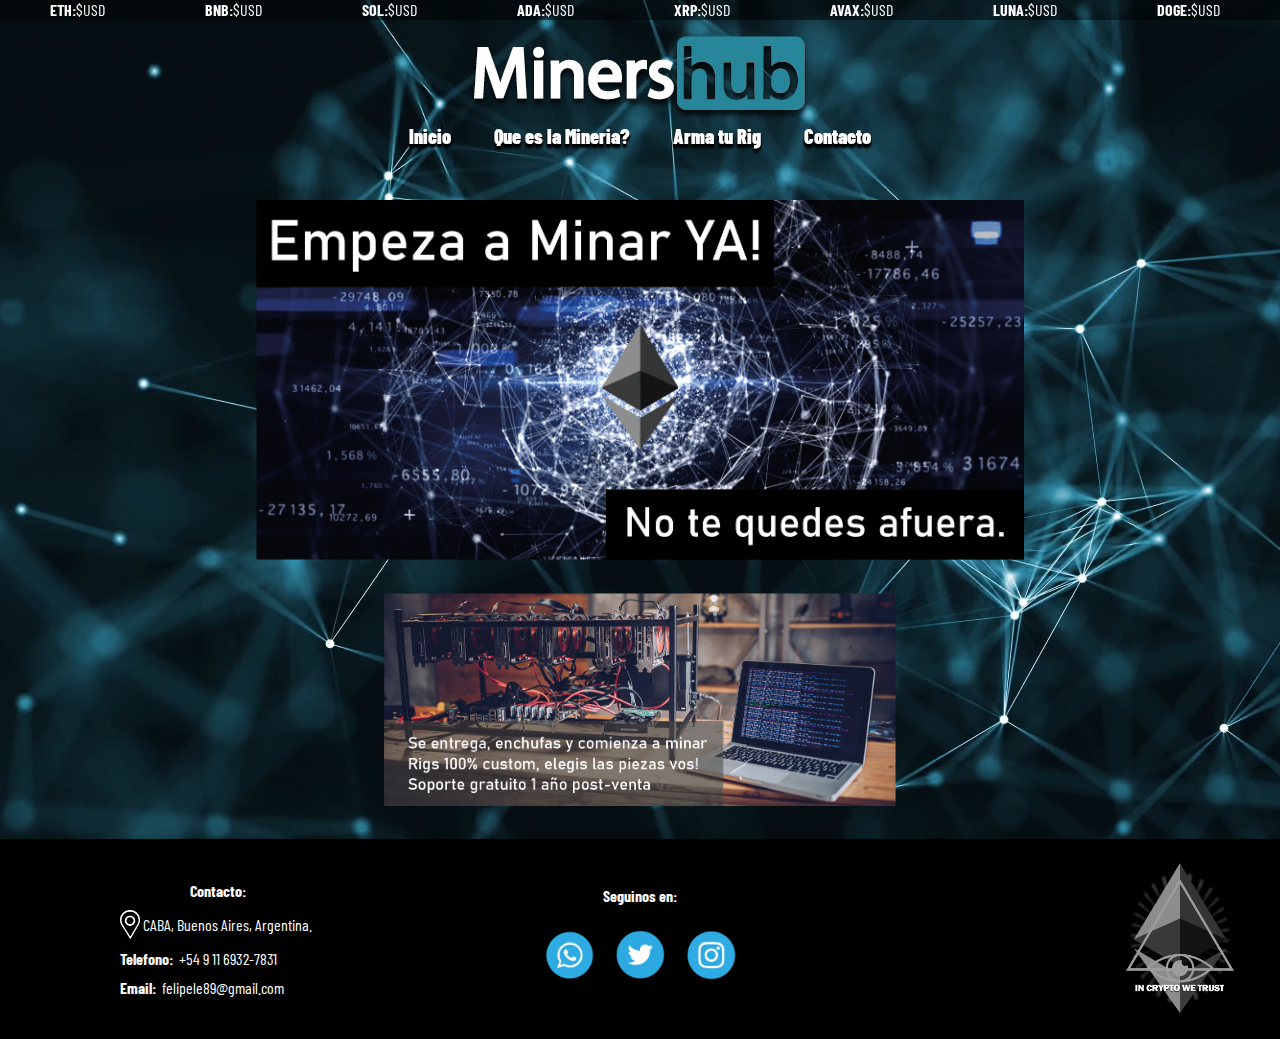
==== commit 0c370eaf: "final ?" ====
--- a/index.html
+++ b/index.html
@@ -5,8 +5,9 @@
     <meta http-equiv="X-UA-Compatible" content="IE=edge">
     <meta name="viewport" content="width=device-width, initial-scale=1.0">
     <link href="https://fonts.googleapis.com/css2?family=Barlow+Condensed:wght@100&display=swap" rel="stylesheet">
-    <link rel="stylesheet" href="style.css">
-    <link rel="stylesheet" href="loop.css">
+    <link rel="stylesheet" href="Style/style.css">
+    <link rel="stylesheet" href="Style/loop.css">
+    <link rel="stylesheet" href="Style/nosotros.css">
     <title>Rig Builder</title> 
     <link rel="icon" href="Media/favicon.png" type="image/icon type">
     <script src="https://code.jquery.com/jquery-3.6.0.min.js" integrity="sha256-/xUj+3OJU5yExlq6GSYGSHk7tPXikynS7ogEvDej/m4=" crossorigin="anonymous"></script>
@@ -26,61 +27,26 @@
 
       <div id="menu">
         <ul>
-          <li><a class="links" href="contacto.html">Nosotros</a></li>
-          <li><a class="links" href="contacto.html">Que es la Mineria?</a></li>
-          <li><a class="links" href="contacto.html">Arma tu Rig</a></li>
-          <li><a class="links" href="contacto.html">Contacto</a></li>
+          <li><a class="links" href="index.html">Inicio</a></li>
+          <li><a class="links" href="Pages/mineria.html">Que es la Mineria?</a></li>
+          <li><a class="links" href="Pages/armaturig.html">Arma tu Rig</a></li>
+          <li><a class="links" href="Pages/contacto.html">Contacto</a></li>
         </ul>
       </div>
       
     </header>
   <main>
-
-    <div id="shadeBG">
-
-      <div id="shadeBG__body">
-
-        <div id="shadeBG__body--header">
-          <h2 id="headerText">Este es todo nuestro stock:</h2>
+    <div id="contenedor-nos">
+        <div id="derecha">
+            <div id="derecha__top">
+                <img src="Media/bannerup.png" id="banner1"> 
+            </div>
+            
+            <div id="derecha__bottom">
+                <img src="Media/bannerdown.png" id="banner2"> 
+            </div>
         </div>
-
-        <div id="shadeBG__body--app">
-          <div id="builder">
-          </div>
-        </div>
-      </div>
-
-      <div id="shadeBG__aside">
-        <div id="shadeBG__aside--rigInfo">
-          <div class="aside__containers">
-            <img src="Media/gpu-logo.png" class="carrito-aside" id="gpu-logo">
-            <b id="gpu-aside"></b>
-          </div>
-          <div class="aside__containers">
-            <img src="Media/mother-logo_1.png" class="carrito-aside" id="mother-logo">
-            <b id="mot-aside"></b>
-          </div>
-          <div class="aside__containers">
-            <img src="Media/cpu-logo_1.png" class="carrito-aside" id="cpu-logo">
-            <b id="cpu-aside"></b>
-          </div>
-          <div class="aside__containers">
-            <img src="Media/ram-logo.png" class="carrito-aside" id="ram-logo">
-            <b id="ram-aside"></b>
-          </div>
-          <div class="aside__containers">
-            <img src="Media/ssd-logo.png" class="carrito-aside" id="ssd-logo">
-            <b id="ssd-aside"></b>
-          </div>
-          <div class="aside__containers">
-            <img src="Media/cables-logo.png"class="carrito-aside" id="cables-logo">
-            <b id="cables-aside"></b>
-          </div>
-        </div>
-      </div>
-      
     </div>
-
       
 
   </main>  
@@ -118,16 +84,17 @@
         </div>
     </footer>
 
-    <script src="loop.js"></script>
-    <script src="productos.js"></script>
-    <script src="carrito.js"></script>
-    <script src="builder0.js"></script>
-    <script src="aside.js"></script>
-    <!-- <script src="builder.js"></script> -->
+    <script src="Scripts/loop.js"></script>
+    <script src="Scripts/productos.js"></script>
+    <script src="Scripts/fuentes.js"></script>
+    <script src="Scripts/carrito.js"></script>
+    <script src="Scripts/builder0.js"></script>
+    <script src="Scripts/aside.js"></script>
+    
     
 
   <video src="Media/neural.mp4" id="videoBG" autoplay muted loop></video>  
 
 </body>
 
-</html>
+</html>--- a/Style/style.css
+++ b/Style/style.css
@@ -0,0 +1,441 @@
+* {
+    font-family: 'Barlow Condensed', sans-serif;
+}
+
+body {
+    margin: 0;
+    padding: 0;
+    display: flex;
+    flex-direction: column;
+}
+
+header {
+    display: flex;
+    flex-direction: column;
+    width: 100%;
+    height: 170px;
+    align-items: center;
+}
+
+main {
+    display: flex;
+    flex-direction: column;
+    width: 100%;
+    height: 700px;
+    justify-content: center;
+    align-items: center;
+}
+
+footer {
+    width: 100%;
+    height: 10%;
+}
+
+
+#logo {
+    height: 54px;
+    width: auto;
+    margin-bottom: 20px;
+}
+
+.logo__img {
+    position: relative;
+    top: -30px;
+}
+
+#menu {
+    height: fit-content;
+    width: auto;
+    z-index: 2;
+}
+
+#shadeBG{
+    background: rgb(0, 0, 0, 0.6);
+    width: 90%;
+    height: 600px;
+    overflow-y: hidden;
+    display: flex;
+    flex-direction: row;
+}
+
+#shadeBG__body {
+    display: flex;
+    flex-direction: column;
+    height: 100%;
+    width: 100%;                    /*al 70% -------------------------*/
+    overflow: hidden;
+}
+
+#shadeBG__aside {
+    /* display: flex; */
+    display: none;               /*display none -------------------------*/
+    flex-direction: column;
+    height: 100%;
+    width: 30%;
+    align-items: center;
+    justify-content: center;
+}
+
+#shadeBG__aside--rigInfo {
+    background-color: rgba(0, 0, 0, 0.699);
+    height: 95%;
+    width: 95%;
+    display: flex;
+    flex-direction: column;
+}
+
+.carrito-aside {
+    width: 60px;
+    height: auto;
+    margin: 15px 10px 0px 15px;
+}
+
+#shadeBG__body--header {
+    width: 100%;
+    height: 10%;
+    display: flex;
+    flex-direction: row;
+    justify-content: flex-start;
+    align-items: center;
+}
+
+#shadeBG__body--app {
+    width: 100%;
+    height: 90%;
+    overflow: hidden;
+    display: flex;
+    flex-direction: column;
+    justify-content: center;
+    align-items: center;
+    overflow-y: scroll;
+    padding-right: 20px;
+}
+
+#builder {
+    display: flex;
+    flex-direction: row;
+    justify-content: center;
+    align-items: center;
+    width: 100%;
+    height: 100%;
+    flex-wrap: wrap;
+    
+}
+
+#headerText {
+    margin-left: 5px;
+}
+
+#videoBG {
+    position: fixed;
+    z-index: -1;
+    
+}
+
+ul {
+    padding: 0;
+    margin: 0;
+    margin-top: 15px;
+}
+ul li {
+    display: inline;
+    margin: 20px;
+}
+
+a {
+    display: inline-block;
+    text-decoration: none;
+    color: rgb(255, 255, 255);
+    font-size: 20px;
+    font-weight: 900;
+    text-shadow: 0px 3px 2px black, 0px 2px 1px black, 0px 4px 3px black, 0px 1px 1px black;
+}
+
+a:hover {
+    text-shadow: 3px 3px 10px rgba(0, 217, 255, 0.7);
+    transform: scale(1.04);
+}
+
+
+
+h1, h2 , h3{
+    color: rgb(255, 255, 255);
+}
+
+p {
+    color: rgb(114, 150, 118);
+    margin: 0 3px 0 3px;
+}
+
+b {
+    color: rgb(255, 255, 255);
+    
+}
+
+h5 {
+    font-size: large;
+    color: rgb(255, 255, 255);
+}
+
+
+.procesadoresEnStock, .mothersEnStock, .ramsEnStock, .discosEnStock {
+    background-color: rgba(0, 0, 0, 0.795);
+    width: 150px;
+    height: 280px;
+    display: inline-block;
+    text-align: center;
+    margin: 3px;
+    padding: 3px;
+    border-radius: 5px;
+    box-shadow: 0px 3px 4px 1px rgba(0, 217, 255, 0.479);
+}
+
+.procesadoresEnStock:hover, .mothersEnStock:hover, .ramsEnStock:hover, .discosEnStock:hover{
+    background-color: rgb(0, 0, 0);
+    transform: scale(1.03);
+}
+
+.gpuSeleccionada {
+    background-color: rgba(0, 0, 0, 0.795);
+    width: 500px;
+    height: 350px;
+    display: inline-block;
+    text-align: center;
+    border-radius: 5px;
+    box-shadow: 0px 3px 4px 1px rgba(0, 217, 255, 0.479);
+}
+
+.gpuSeleccionada:hover {
+    background-color: rgb(0, 0, 0);
+    transform: scale(1.03);  
+}
+
+.ramsEnStock h5, .discosEnStock h5 {
+    margin: 25px 0 25px 0;
+}
+
+.carrito {
+    background-color: rgb(72, 72, 73);
+    width:  150px;
+    height: 80px;
+    text-align: center;
+    margin: 3px;
+    padding: 3px;
+}
+
+.imagenes-proce {
+    height: 50%;
+    width: auto;
+    
+}
+
+
+.imagenes-gpu, #especialg1, #especialg2, #especialg3, #especialg4, #especialg5, #especialg6, #especialg7 {
+    width: 85%;
+    height: auto;
+    margin-bottom: 25px;
+}
+
+.imagenes-gpu_selected {
+    width: 50%;
+    height: auto;
+    
+}
+
+footer {
+    width: 100%;
+    height: 200px;
+    background-color: black;
+    display: flex;
+    flex-direction: row;
+    align-items: center;
+    justify-content: center;
+}
+
+#contacto-footer {
+    height: 90%;
+    width: 33%;
+    display: flex;
+    flex-direction: column;
+    justify-content: center;
+    align-items: center;
+}
+
+#contacto-footerCenter {
+    display: flex;
+    flex-direction: column;
+    justify-content: center;
+    align-items: flex-start;
+}
+
+.contacto-linea {
+    margin-top: 10px;
+}
+
+#geo-linea {
+    display: flex;
+    flex-direction: row;
+    align-items: center;
+}
+
+#redes-footer {
+    height: 90%;
+    width: 33%;
+    display: flex;
+    flex-direction: column;
+    justify-content: center;
+    align-items: center;
+}
+
+#meme-logo {
+    height: 90%;
+    width: 33%;
+    display: flex;
+    flex-direction: row;
+    justify-content: flex-end;
+    align-items: center;
+}
+
+#meme-container {
+    width: fit-content;
+    height: fit-content;
+    margin-right: 40px;
+}
+
+#meme-img {
+    height: 150px;
+    width: auto;
+}
+
+.geo {
+    width: 20px;
+    height: auto;
+}
+
+.media {
+    display: inline;
+    width: 50px;
+    height: auto;
+    margin: 9px;
+    margin-top: 25px;
+}
+
+.media:hover {
+    transform: scale(1.04);
+}
+
+footer b, footer p {
+    display: inline-block;
+    vertical-align: top;
+    color: white;
+}
+
+#redes-footerImg {
+    display: block;
+}
+
+#boton {
+    margin-top: 10px;
+    background:#0066A2;
+    color:white;
+    border-style:outset;
+    border-color:#0066A2;
+    height:50px;
+    width:90%;
+    font-size: 20px;
+}
+
+#boton-contacto {
+    align-self: center;
+    width: fit-content;
+    height: fit-content;
+    margin: 10px;
+    background:#0066A2;
+    color:white;
+    border-style:outset;
+    border-color:#0066A2;
+    font-size: 25px;
+}
+
+#cantidades {
+    width: 100%;
+    margin-bottom: 5px;
+}
+
+#cantidad, #menos, #mas{
+    display: inline-block;
+}
+
+.aside__containers{
+    display: flex;
+    flex-direction: row;
+    justify-content: flex-start;
+    align-items: center;
+}
+
+.contactofinal {
+    background-color: rgba(0, 0, 0, 0.795);
+    width: 90%;
+    height: 90%;
+    display: flex;
+    flex-direction: row;
+    justify-content: space-around;
+    align-items: center;
+    text-align: start;
+    margin: 3px;
+    padding: 3px;
+    border-radius: 5px;
+    box-shadow: 0px 3px 4px 1px rgba(0, 217, 255, 0.479);
+}
+
+.form-final {
+    display: inline-block;
+    text-align: start;
+    
+}
+
+.datosUsuario {
+    width: 30%;
+    margin-left: 30px;
+    background-color: rgba(0, 0, 0, 0.795);
+    padding: 5px;
+    border-radius: 5px;
+    box-shadow: 0px 3px 4px 1px rgba(0, 217, 255, 0.479);
+}
+
+label {
+    font-size: 30px;   
+    color:#4fb8f5;
+}
+input {
+    height: 25px;
+    width: 90%;
+}
+
+.form-final p, .form-final b {
+    font-size: 20px;
+    margin-top: 5px;
+}
+
+#fuentesesp, #especialf1, #especialf2, #especialf3, #especialf4, #especialf5, #especialf6, #especialf7{
+    width: 85%;
+    height: auto;
+}
+
+#cables-problema {
+    display: flex;
+    flex-direction: column;
+}
+
+@media (min-aspect-ratio: 16/9) {
+    #videoBG {
+        width:100%;
+        height: auto;
+    }
+}
+@media (max-aspect-ratio: 16/9) {
+    #videoBG { 
+        width:auto;
+        height: 100%;
+    }
+}--- a/Style/loop.css
+++ b/Style/loop.css
@@ -0,0 +1,68 @@
+#loop__body {
+    height: 20px;
+    width: 100%;
+    background-color: rgba(0, 0, 0, 0.479);
+    margin-bottom: 15px;
+    overflow: hidden;
+    position: relative;
+}
+
+#loop__body::before, #loop__body::after{
+    content: ' ';
+    position: absolute;
+    height: 20px;
+    width: 100%;
+    
+    z-index: 2;
+}
+
+#loop__body::before {
+    top: 0;
+    left: 0;
+}
+
+#loop__body::after{
+    top: 0;
+    right: 0;
+    transform: rotateZ(180deg);
+}
+
+#loop__body #loop__body--track {
+    display: flex;
+    width: calc(250px *2);
+    animation: scroll 50s infinite linear;
+}
+
+.criptos {
+    color: white;
+    margin: 0 50px 0 50px;
+}
+
+
+
+@keyframes scroll{
+    0% {
+        transform: translateX(-2000px);
+    }
+
+    100% {
+        transform: translateX(0px);
+    }
+}
+
+@media only screen and (max-width: 1500px) {
+    @keyframes scroll{
+        0% {
+            transform: translateX(-3000px);
+        }
+    
+        100% {
+            transform: translateX(1000px);
+        }
+    }
+}
+
+
+      
+
+
--- a/Style/nosotros.css
+++ b/Style/nosotros.css
@@ -0,0 +1,17 @@
+main {
+    height: 100%;
+}
+#contenedor-nos{
+    text-align: center;
+}
+
+
+#banner1{
+    width: 60%;
+    margin-top: 30px;
+}
+#banner2{
+    width: 40%;
+    margin-top: 30px;
+    margin-bottom: 30px;
+}